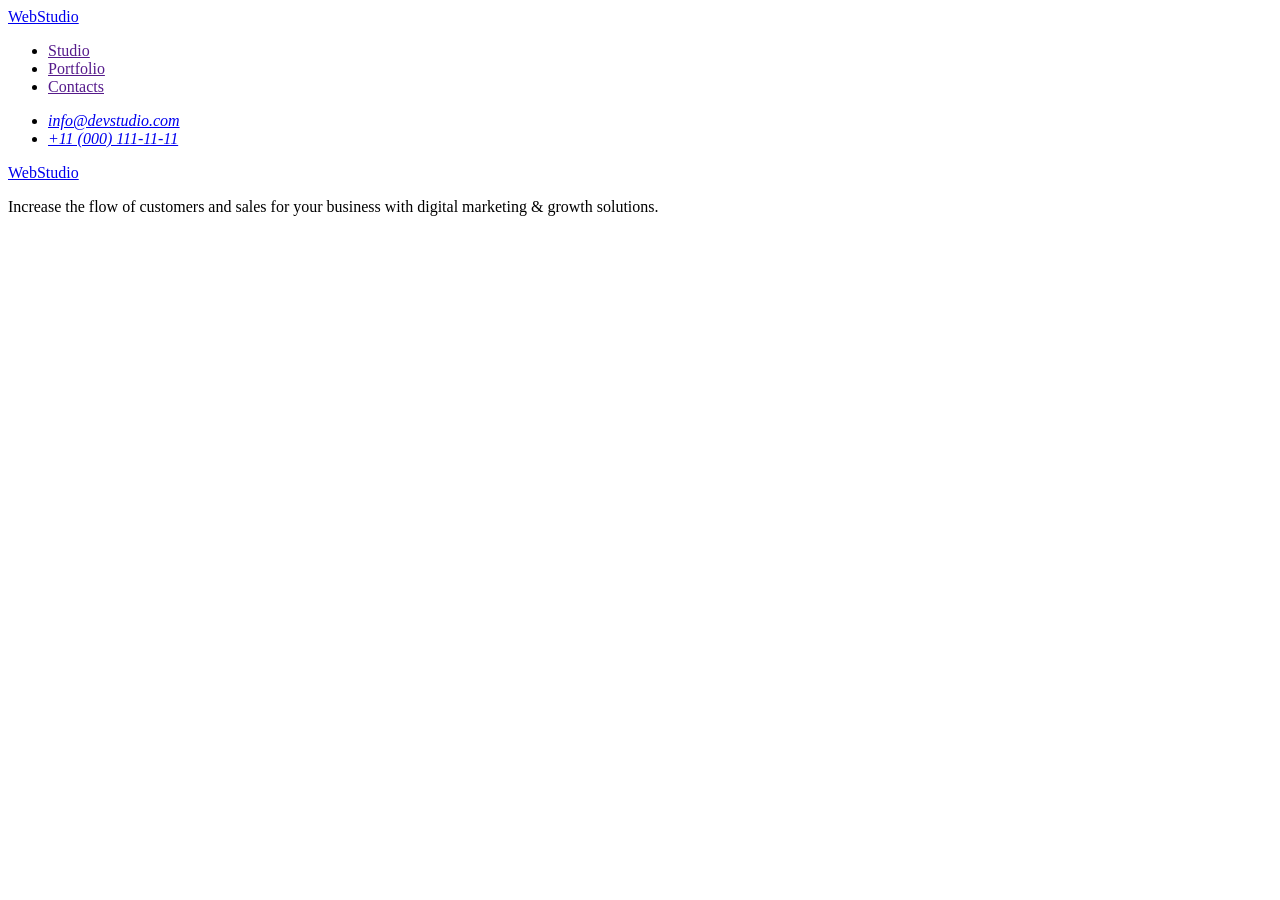
==== portfolio.html @ ce66166d "start portfolio file" ====
<!DOCTYPE html>
<html lang="en">
  <head>
    <meta charset="UTF-8" />
    <meta http-equiv="X-UA-Compatible" content="IE=edge" />
    <meta name="viewport" content="width=device-width, initial-scale=1.0" />
    <title>Document</title>
  </head>
  <body>
    <header>
      <nav>
        <a href="./index.html">WebStudio</a>

        <ul>
          <li><a href="">Studio</a></li>
          <li><a href="">Portfolio</a></li>
          <li><a href="">Contacts</a></li>
        </ul>
      </nav>
      <address>
        <ul>
          <li>
            <a href="mailto:info@devstudio.com">info@devstudio.com</a>
          </li>
          <li>
            <a href="tel:+110001111111">+11 (000) 111-11-11</a>
          </li>
        </ul>
      </address>
    </header>
    <section></section>
    <section></section>
    <section></section>
    <footer>
      <a href="./index.html">WebStudio</a>
      <p>
        Increase the flow of customers and sales for your business with digital
        marketing & growth solutions.
      </p>
    </footer>
  </body>
</html>
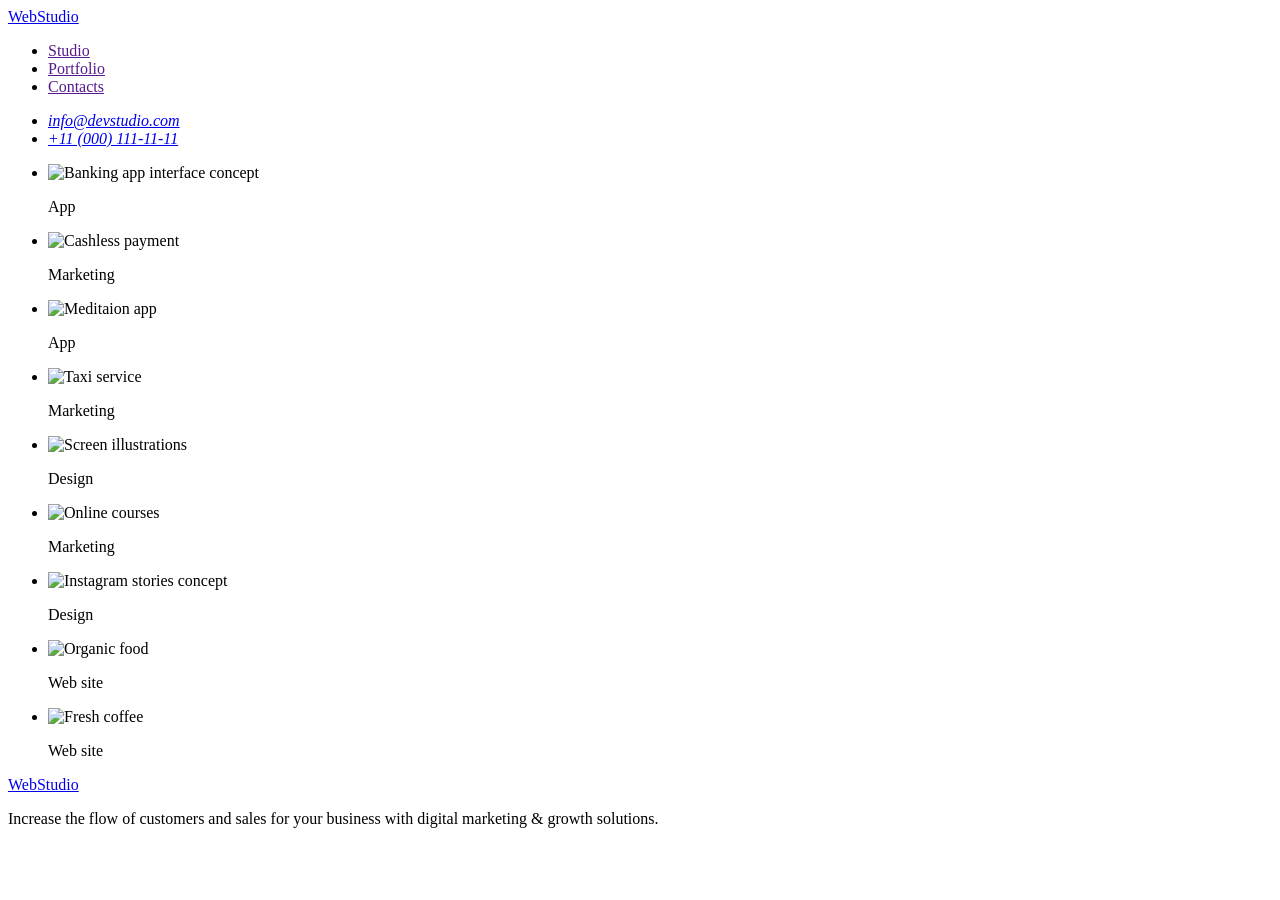
==== commit cf432a93: "start file portfolio" ====
--- a/portfolio.html
+++ b/portfolio.html
@@ -4,7 +4,7 @@
     <meta charset="UTF-8" />
     <meta http-equiv="X-UA-Compatible" content="IE=edge" />
     <meta name="viewport" content="width=device-width, initial-scale=1.0" />
-    <title>Document</title>
+    <title>Portfolio</title>
   </head>
   <body>
     <header>
@@ -28,9 +28,52 @@
         </ul>
       </address>
     </header>
-    <section></section>
-    <section></section>
-    <section></section>
+    <section>
+      <ul>
+        <li>
+            <img a href="./images/bankingappinterfaceconcept.jpg" alt="Banking app interface concept" width="360" height="300">
+            <p>App</p>
+        </li>
+        <li>
+            <img a href="./images/cashlesspayment.jpg" alt="Cashless payment" width="360" height="300">
+            <p>Marketing</p>
+        </li>
+        <li>
+            <img a href="./images/meditaionapp.jpg" alt="Meditaion app" width="360" height="300">
+            <p>App</p>
+        </li>
+    </ul>
+    </section>
+    <section>
+      <ul>
+        <li>
+            <img a href="./images/taxiservice.jpg" alt="Taxi service" width="360" height="300">
+            <p>Marketing</p>
+        </li>
+        <li>
+            <img a href="./images/screenillustrations.jpg" alt="Screen illustrations" width="360" height="300">
+            <p>Design</p></li>
+        <li>
+            <img a href="./images/onlinecourses.jpg" alt="Online courses" width="360" height="300">
+            <p>Marketing</p></li>
+    </ul>
+    </section>
+    <section>
+      <ul>
+        <li>
+            <img a href="./images/instagramstoriesconcept.jpg" alt="Instagram stories concept" width="360" height="300">
+            <p>Design</p>
+        </li>
+        <li>
+            <img a href="./images/organicfood.jpg" alt="Organic food" width="360" height="300">
+            <p>Web site</p>
+        </li>
+        <li>
+            <img a href="./images/freshcoffee.jpg" alt="Fresh coffee" width="360" height="300">
+            <p>Web site</p>
+        </li>
+    </ul>
+    </section>
     <footer>
       <a href="./index.html">WebStudio</a>
       <p>
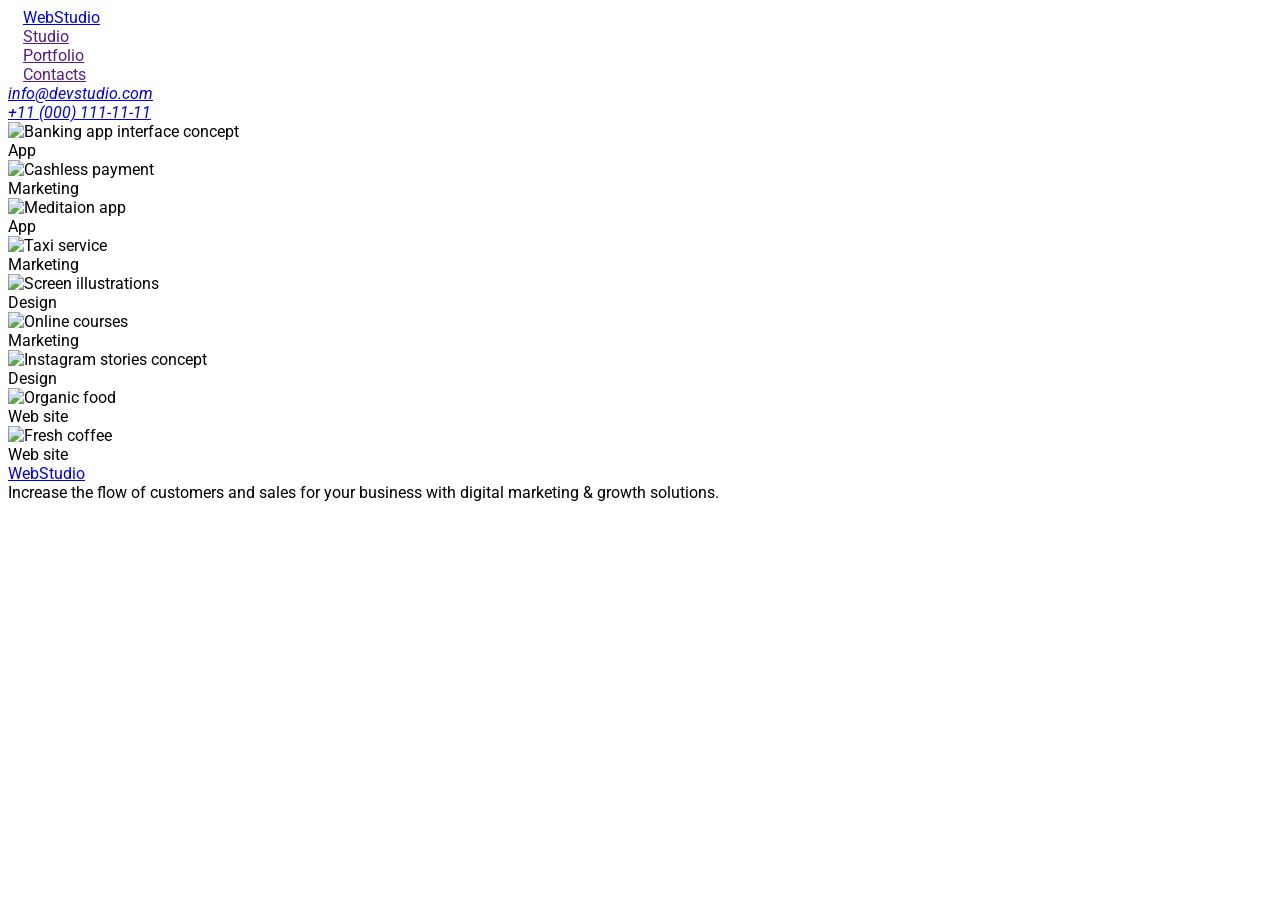
==== commit 998f1d2b: "finish" ====
--- a/portfolio.html
+++ b/portfolio.html
@@ -5,24 +5,31 @@
     <meta http-equiv="X-UA-Compatible" content="IE=edge" />
     <meta name="viewport" content="width=device-width, initial-scale=1.0" />
     <title>Portfolio</title>
-  </head>
+    <link rel="preconnect" href="https://fonts.googleapis.com" />
+		<link rel="preconnect" href="https://fonts.gstatic.com" crossorigin />
+		<link
+			href="https://fonts.googleapis.com/css2?family=Raleway:wght@800&family=Roboto:wght@400;500;700&display=swap"
+			rel="stylesheet"
+		/>
+		<link rel="stylesheet" href="css/stylese.css" />
+	</head>
   <body>
-    <header>
-      <nav>
-        <a href="./index.html">WebStudio</a>
+    <header class="header">
+      <nav  class="container header-container">
+        <a class="header-logo" href="./index.html"><span>Web</span>Studio</a>
 
-        <ul>
-          <li><a href="">Studio</a></li>
-          <li><a href="">Portfolio</a></li>
-          <li><a href="">Contacts</a></li>
+        <ul class="header-list">
+          <li class="header-item item"><a href="">Studio</a></li>
+          <li class="header-item item"><a href="">Portfolio</a></li>
+          <li class="header-item item"><a href="">Contacts</a></li>
         </ul>
       </nav>
       <address>
-        <ul>
-          <li>
-            <a href="mailto:info@devstudio.com">info@devstudio.com</a>
+        <ul class="header-address">
+          <li class="header-item item">
+            <a class="header-contacts" href="mailto:info@devstudio.com">info@devstudio.com</a>
           </li>
-          <li>
+          <li class="header-item item">
             <a href="tel:+110001111111">+11 (000) 111-11-11</a>
           </li>
         </ul>
--- a/css/stylese.css
+++ b/css/stylese.css
@@ -0,0 +1,46 @@
+body {
+	font-family: "Roboto", sans-serif;
+	color: var(--backgroud-color);
+}
+
+:root {
+	--secondary-font: "Raleway", sans-serif;
+	--background-color: #2e2f42;
+	--main-text-color: #434455;
+	--logo-span-color: #4d5ae5;
+	--link-hover-color: #404bbf;
+	--hero-title-color: #ffffff;
+	--footer-logo-color: #f4f4fd;
+	--footer-text-color: #e7e9fc;
+}
+.container {
+	min-width: 1158px;
+	margin-right: auto;
+	margin-left: auto;
+	padding: 0 15px;
+}
+
+.visually-hidden {
+	position: absolute;
+	width: 1px;
+	height: 1px;
+}
+
+.item {
+	list-style: none;
+}
+
+h1,
+h2,
+h3,
+h4,
+h5,
+p {
+	margin: 0;
+}
+
+ul,
+ol {
+	margin: 0;
+	padding: 0;
+}
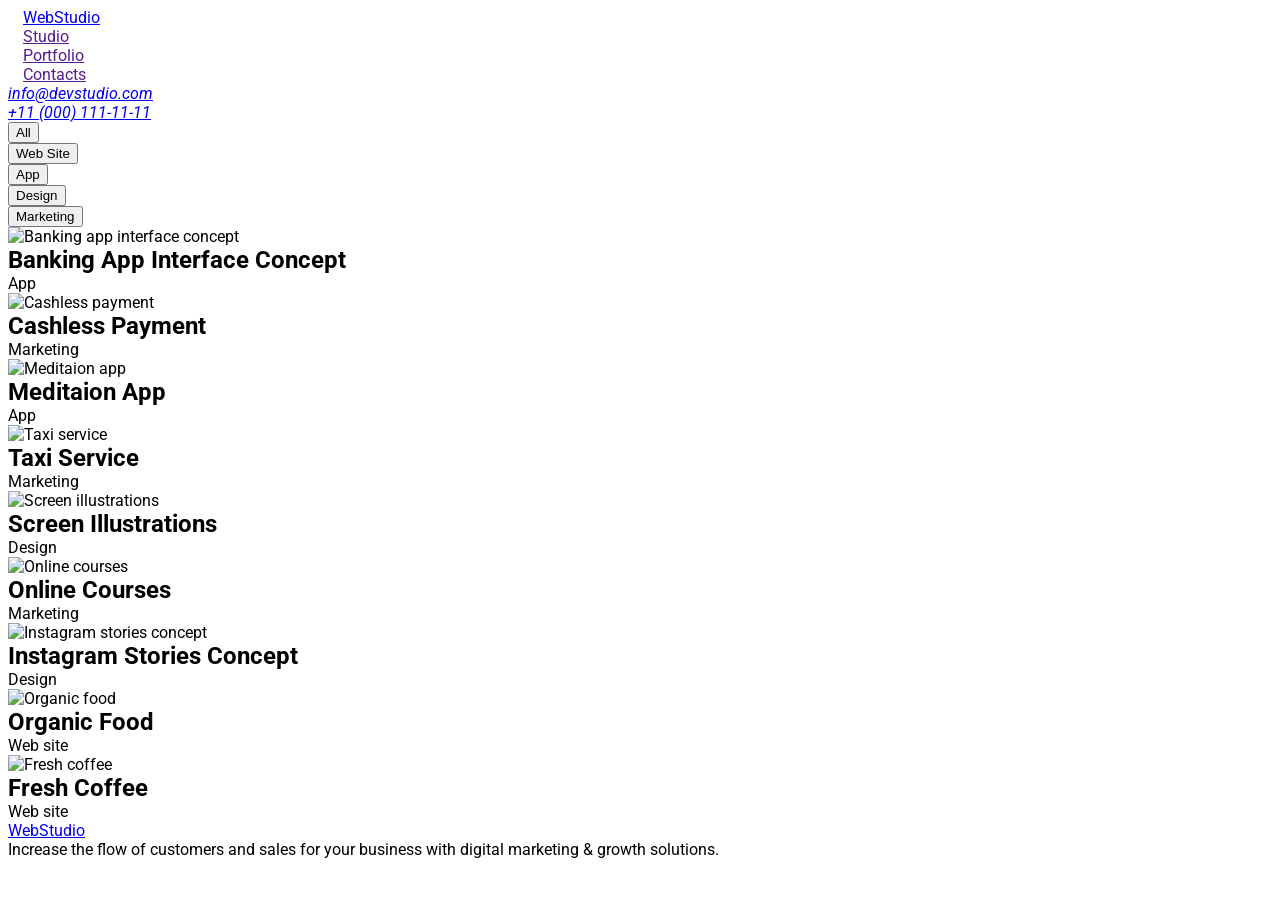
==== commit 08ac6c6b: "nm" ====
--- a/portfolio.html
+++ b/portfolio.html
@@ -35,51 +35,70 @@
         </ul>
       </address>
     </header>
+    <nav>
+      <Ul>
+        <li><button type="button">All</button></li>
+        <li><button type="button">Web Site</button></li>
+        <li><button type="button">App</button></li>
+        <li><button type="button">Design</button></li>
+        <li><button type="button">Marketing</button></li>
+      </Ul>
+      </nav>
+
     <section>
+      <div>
       <ul>
         <li>
             <img a href="./images/bankingappinterfaceconcept.jpg" alt="Banking app interface concept" width="360" height="300">
+            <h2>Banking App Interface Concept</h2>
             <p>App</p>
         </li>
         <li>
             <img a href="./images/cashlesspayment.jpg" alt="Cashless payment" width="360" height="300">
+            <h2>Cashless Payment</h2>
             <p>Marketing</p>
         </li>
         <li>
             <img a href="./images/meditaionapp.jpg" alt="Meditaion app" width="360" height="300">
+            <h2>Meditaion App</h2>
             <p>App</p>
         </li>
     </ul>
-    </section>
-    <section>
+  
       <ul>
         <li>
             <img a href="./images/taxiservice.jpg" alt="Taxi service" width="360" height="300">
+            <h2>Taxi Service</h2>
             <p>Marketing</p>
         </li>
         <li>
             <img a href="./images/screenillustrations.jpg" alt="Screen illustrations" width="360" height="300">
+            <h2>Screen Illustrations</h2>
             <p>Design</p></li>
         <li>
             <img a href="./images/onlinecourses.jpg" alt="Online courses" width="360" height="300">
+            <h2>Online Courses</h2>
             <p>Marketing</p></li>
     </ul>
-    </section>
-    <section>
+   
       <ul>
         <li>
             <img a href="./images/instagramstoriesconcept.jpg" alt="Instagram stories concept" width="360" height="300">
+            <h2>Instagram Stories Concept</h2>
             <p>Design</p>
         </li>
         <li>
             <img a href="./images/organicfood.jpg" alt="Organic food" width="360" height="300">
+            <h2>Organic Food</h2>
             <p>Web site</p>
         </li>
         <li>
             <img a href="./images/freshcoffee.jpg" alt="Fresh coffee" width="360" height="300">
+            <h2>Fresh Coffee</h2>
             <p>Web site</p>
         </li>
     </ul>
+      </div>
     </section>
     <footer>
       <a href="./index.html">WebStudio</a>
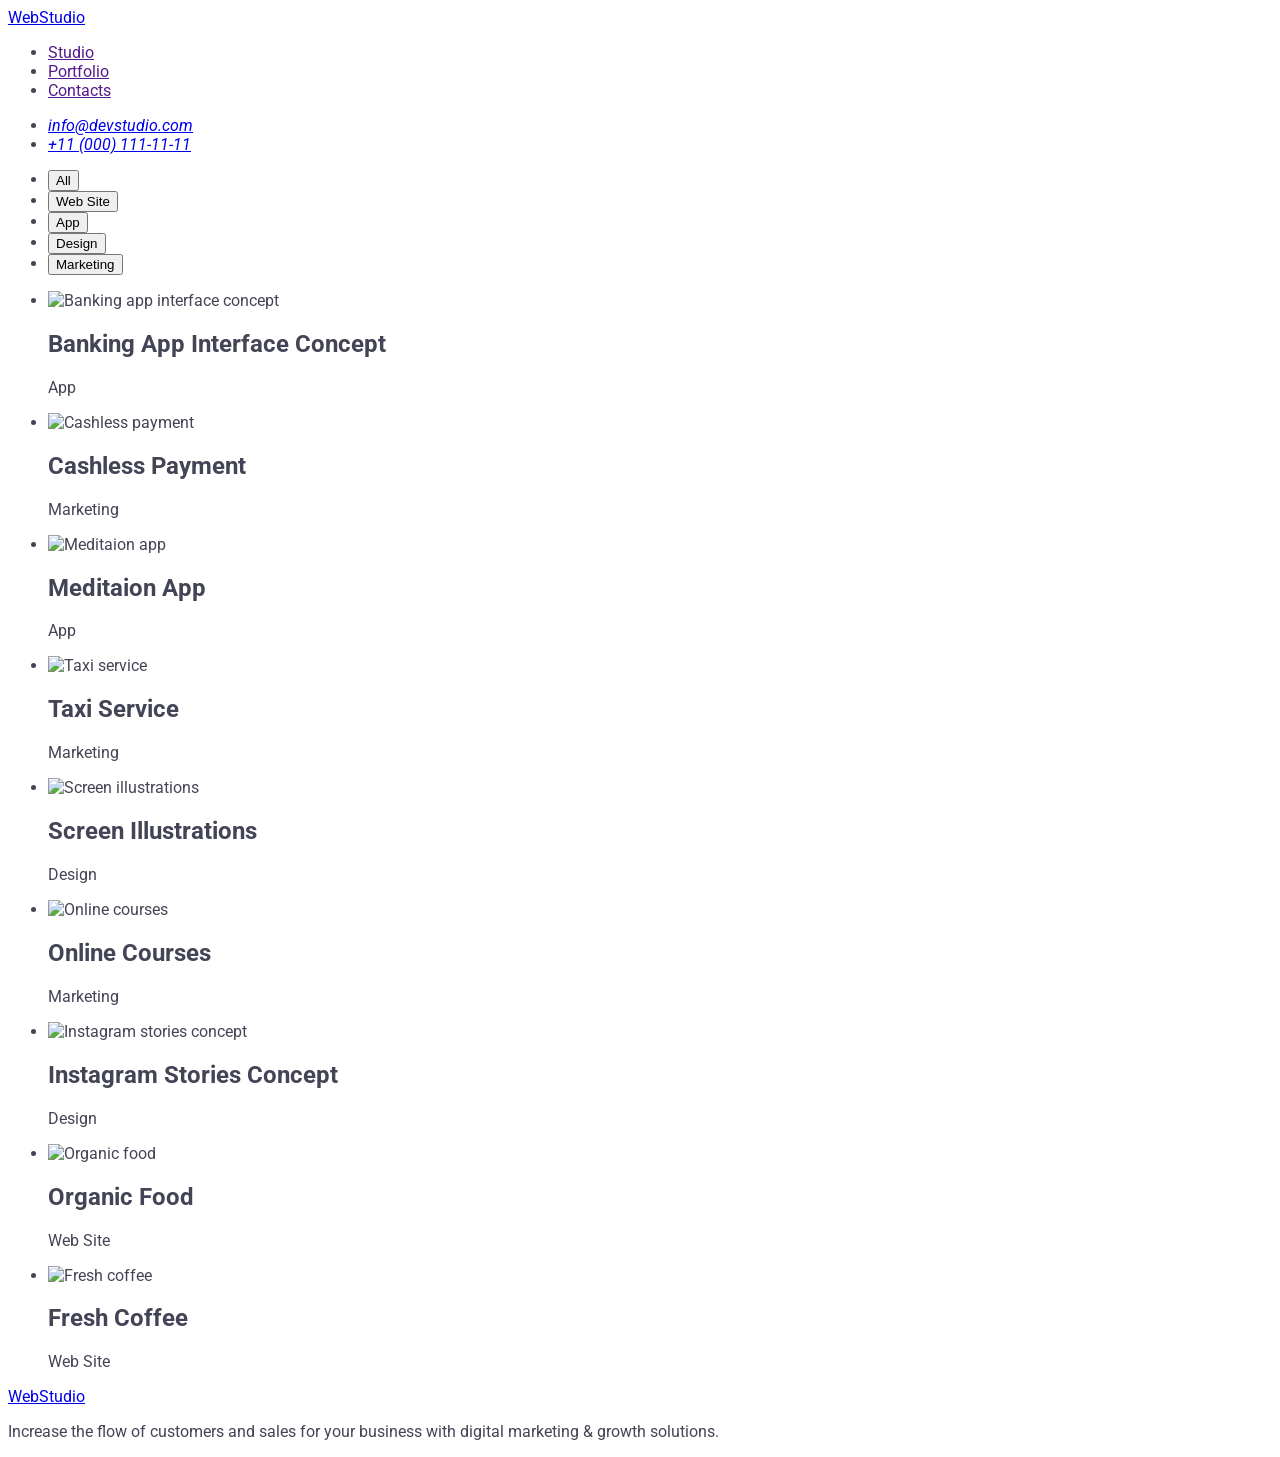
==== commit 07761636: "vr" ====
--- a/portfolio.html
+++ b/portfolio.html
@@ -90,12 +90,12 @@
         <li>
             <img a href="./images/organicfood.jpg" alt="Organic food" width="360" height="300">
             <h2>Organic Food</h2>
-            <p>Web site</p>
+            <p>Web Site</p>
         </li>
         <li>
             <img a href="./images/freshcoffee.jpg" alt="Fresh coffee" width="360" height="300">
             <h2>Fresh Coffee</h2>
-            <p>Web site</p>
+            <p>Web Site</p>
         </li>
     </ul>
       </div>
--- a/css/stylese.css
+++ b/css/stylese.css
@@ -1,46 +1,13 @@
-body {
-	font-family: "Roboto", sans-serif;
-	color: var(--backgroud-color);
+:hover {
+	color: #4d5ae5;
 }
 
-:root {
-	--secondary-font: "Raleway", sans-serif;
-	--background-color: #2e2f42;
-	--main-text-color: #434455;
-	--logo-span-color: #4d5ae5;
-	--link-hover-color: #404bbf;
-	--hero-title-color: #ffffff;
-	--footer-logo-color: #f4f4fd;
-	--footer-text-color: #e7e9fc;
-}
-.container {
-	min-width: 1158px;
-	margin-right: auto;
-	margin-left: auto;
-	padding: 0 15px;
-}
 
-.visually-hidden {
-	position: absolute;
-	width: 1px;
-	height: 1px;
-}
 
-.item {
-	list-style: none;
-}
 
-h1,
-h2,
-h3,
-h4,
-h5,
-p {
-	margin: 0;
-}
+body {font-family: 'Roboto';
+background-color: #FFFFFF ;
 
-ul,
-ol {
-	margin: 0;
-	padding: 0;
-}
+color: #434455;
+font-size: ;}
+
